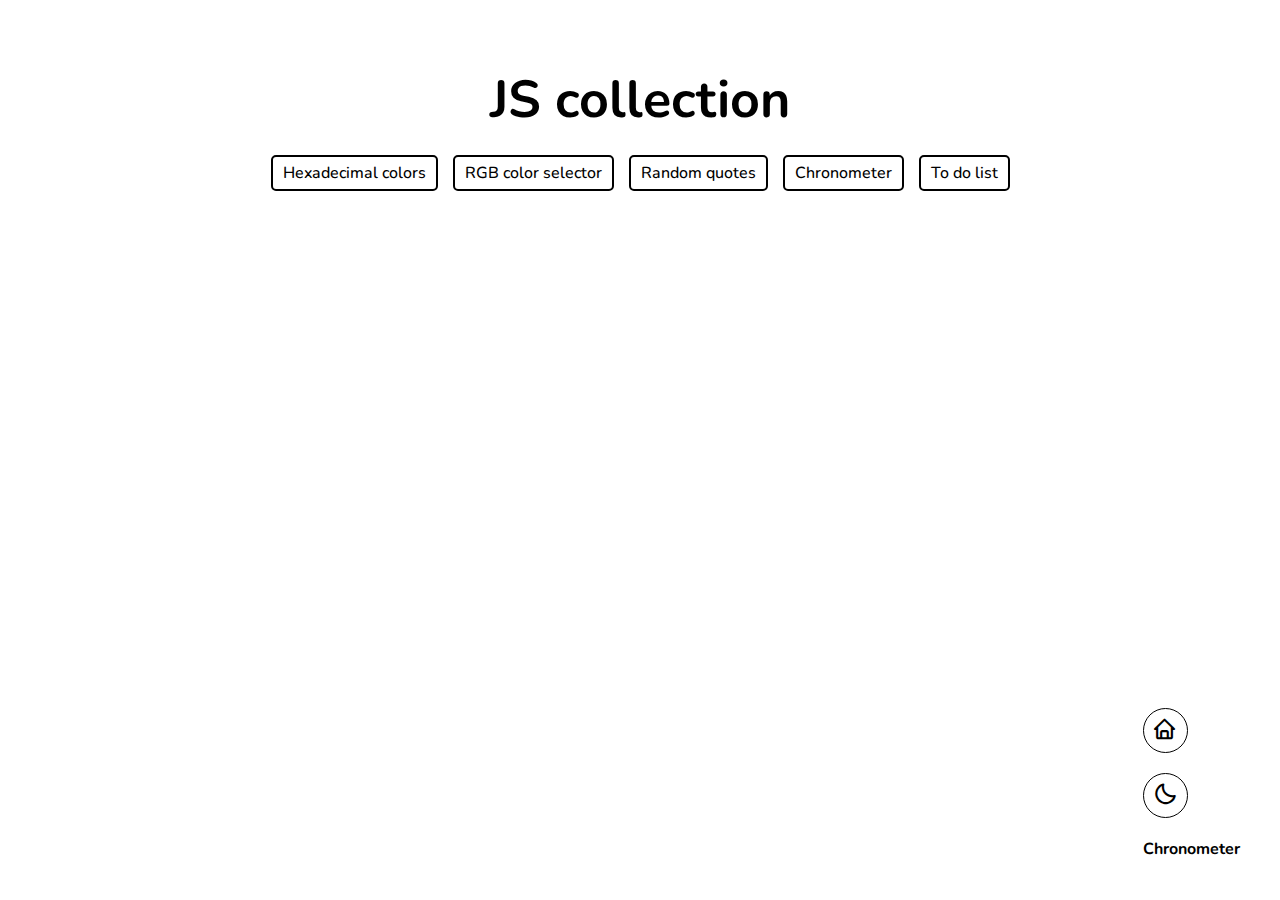
==== pages/chronometer.html @ 9836edfb "Added inital files,header and menu structure and styes" ====
<!DOCTYPE html>
<html lang="en">
<head>
  <meta charset="UTF-8">
  <meta name="viewport" content="width=device-width, initial-scale=1.0">
  <link href='https://unpkg.com/boxicons@2.1.4/css/boxicons.min.css' rel='stylesheet'>
  <link rel="stylesheet" href="../styles.css">
  <title>Chronometer</title>
</head>
<body>
  <header>
    <h1>JS collection</h1>
    <ul>
      <li class="hex"><a href="hexadecimal-colors.html">Hexadecimal colors</a></li>
      <li class="rgb"><a href="rgb-colors.html">RGB color selector</a></li>
      <li class="quo"><a href="random-quotes.html">Random quotes</a></li>
      <li class="chro"><a href="chronometer.html">Chronometer</a></li>
      <li class="to-do"><a href="to-do-list.html">To do list</a></li>
    </ul>
  </header>
  <div class="menu">
    <a href="../index.html"><i class='bx bx-home'></i></a>
    <button id="mode-button">
      <i class='bx bx-sun' ></i>
      <i class='bx bx-moon' ></i>
    </button>
    <main>
      <h2>Chronometer</h2>
    </main>
  </div>
</body>
<script src="main.js"></script>
</html>
---- styles.css ----
@import url('https://fonts.googleapis.com/css2?family=Nunito:ital,wght@0,200..1000;1,200..1000&display=swap');
/* general */
*{
  margin: 0px;
  padding: 0px;
  font-family: "Nunito", sans-serif;
  font-size: 16px;
}
a{
  text-decoration: none;
  color: #000000;
}
h1{
  font-size: 52px;
  font-weight: 700;
}
.dark-mode{
  color: #fff;
  background-color: #242424;
}
body .bx-sun,
.dark-mode .bx-moon{
  display: none;
}
.dark-mode .bx-sun{
  display: flex;
}
.dark-mode .menu a,
.dark-mode .menu button,
.dark-mode header li{
  border-color: #fff;
}
.dark-mode .menu a,
.dark-mode .menu button,
.dark-mode a{
  color: #fff;
}
/* header */
header{
  display: flex;
  flex-direction: column;
  align-items: center;
  padding: 5%;
  gap: 20px;
}
header ul{
  display: flex;
  list-style: none;
  gap: 15px;
}
header li{
  border: solid 2px #000000;
  border-radius: 5px;
  padding: 5px 10px;
  font-weight: 500;
}
.hex:hover{  background-color: #A0EEFF; }
.rgb:hover{  background-color: #FFFBA0; }
.quo:hover{  background-color: #FFA0D9; }
.chro:hover{  background-color: #FFA0A0; }
.to-do:hover{  background-color: #ADFFA0; }

.dark-mode .hex:hover{  background-color: #14B7DB; }
.dark-mode .rgb:hover{  background-color: #FAB225; }
.dark-mode .quo:hover{  background-color: #EF37A6; }
.dark-mode .chro:hover{  background-color: #F44747; }
.dark-mode .to-do:hover{  background-color: #64E038; }
/* menu */
.menu{
  display: flex;
  flex-direction: column;
  position: absolute;
  bottom: 40px;
  right: 40px;
  gap: 20px;
}
.menu a,
.menu button{
  border: solid 1.5px #000000;
  border-radius: 100%;
  padding: 8px;
  width: 45px;
  height: 45px;
  cursor: pointer;
  background: none;
  box-sizing: border-box;
}
.menu a:hover { background-color: #ADA0FF; }
.dark-mode .menu a:hover { background-color: #5E4FB6; }
.menu .bx{
  font-size: 25px;
}
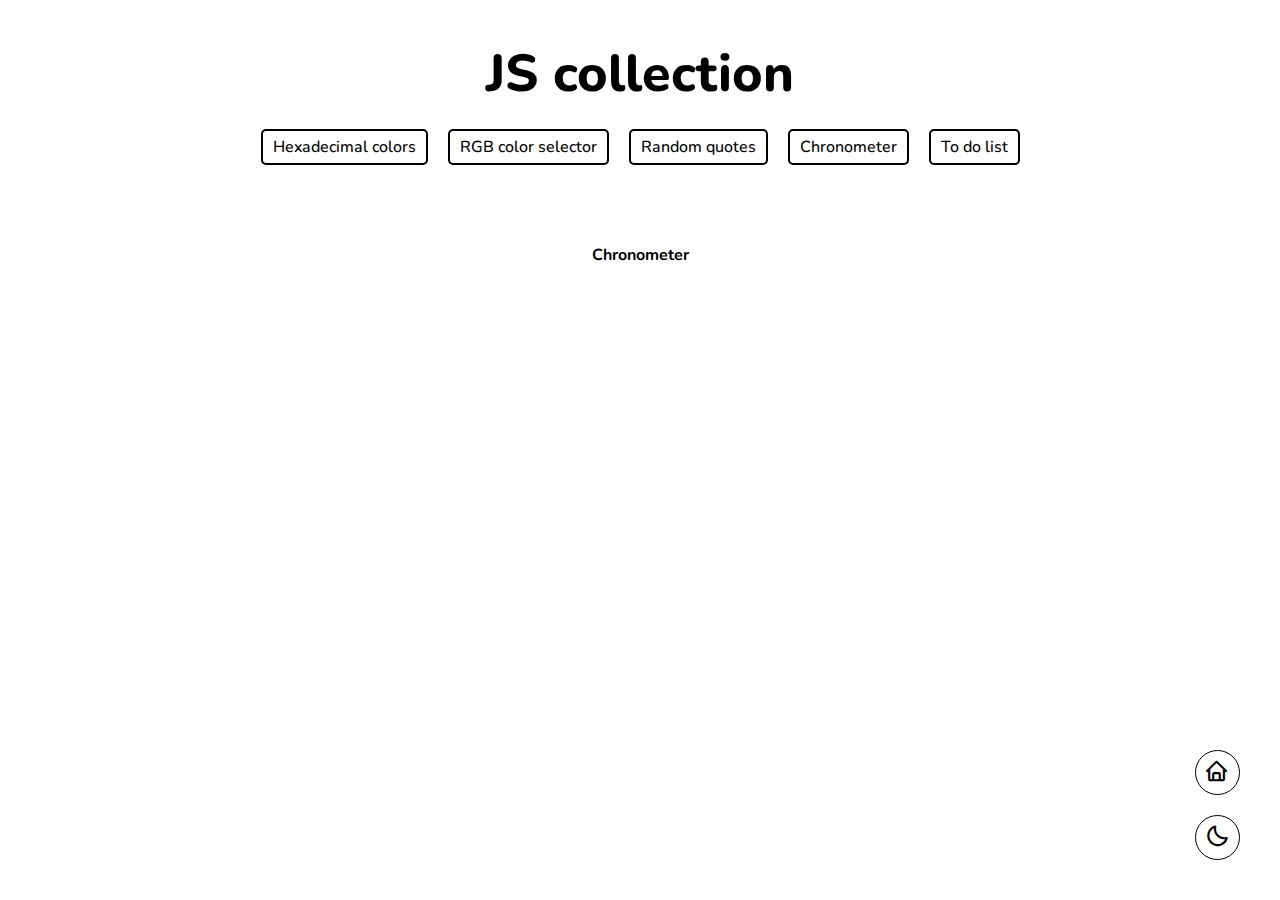
==== commit 4a760da5: "Added home styles, responsive menu and dark mode corrections" ====
--- a/pages/chronometer.html
+++ b/pages/chronometer.html
@@ -10,7 +10,7 @@
 <body>
   <header>
     <h1>JS collection</h1>
-    <ul>
+    <ul class="options">
       <li class="hex"><a href="hexadecimal-colors.html">Hexadecimal colors</a></li>
       <li class="rgb"><a href="rgb-colors.html">RGB color selector</a></li>
       <li class="quo"><a href="random-quotes.html">Random quotes</a></li>
@@ -19,15 +19,18 @@
     </ul>
   </header>
   <div class="menu">
+    <button class="options-button">
+      <i class='bx bx-menu'></i>
+    </button>
     <a href="../index.html"><i class='bx bx-home'></i></a>
-    <button id="mode-button">
+    <button class="mode-button">
       <i class='bx bx-sun' ></i>
       <i class='bx bx-moon' ></i>
     </button>
-    <main>
-      <h2>Chronometer</h2>
-    </main>
   </div>
+  <main>
+    <h2>Chronometer</h2>
+  </main>
 </body>
-<script src="main.js"></script>
+<script src="../main.js"></script>
 </html>--- a/styles.css
+++ b/styles.css
@@ -12,12 +12,24 @@
 }
 h1{
   font-size: 52px;
-  font-weight: 700;
+  font-weight: 800;
+  text-align: center;
+}
+.visible{
+  opacity: 1;
+  visibility: visible;
+}
+main{
+  padding: 40px 0;
+  display: flex;
+  flex-direction: column;
+  align-items: center;
 }
 .dark-mode{
   color: #fff;
   background-color: #242424;
 }
+.options-button,
 body .bx-sun,
 .dark-mode .bx-moon{
   display: none;
@@ -35,24 +47,32 @@
 .dark-mode a{
   color: #fff;
 }
+.dark-mode header li{
+  background-color: #242424;
+}
 /* header */
 header{
   display: flex;
   flex-direction: column;
   align-items: center;
-  padding: 5%;
+  padding: 3%;
   gap: 20px;
 }
 header ul{
   display: flex;
+  flex-flow: wrap;
+  justify-content: center;
   list-style: none;
-  gap: 15px;
+  gap: 20px;
 }
 header li{
+  background-color: #fff;
   border: solid 2px #000000;
   border-radius: 5px;
   padding: 5px 10px;
   font-weight: 500;
+  text-align: center;
+  height:fit-content;
 }
 .hex:hover{  background-color: #A0EEFF; }
 .rgb:hover{  background-color: #FFFBA0; }
@@ -85,8 +105,30 @@
   background: none;
   box-sizing: border-box;
 }
-.menu a:hover { background-color: #ADA0FF; }
-.dark-mode .menu a:hover { background-color: #5E4FB6; }
+.menu a:hover,
+.menu button:hover {
+ background-color: #ADA0FF; 
+}
+.dark-mode .menu a:hover,
+.dark-mode .menu button:hover { 
+  background-color: #5E4FB6; 
+}
 .menu .bx{
   font-size: 25px;
+}
+
+@media (max-width: 430px){
+  .options-button{
+    display: flex;
+  }
+  header ul{
+    opacity: 0;
+    visibility: hidden;
+    flex-direction: column;
+    justify-content: center;
+    align-items: flex-end;
+    position: absolute;
+    bottom: 40px;
+    right: 110px;
+  }
 }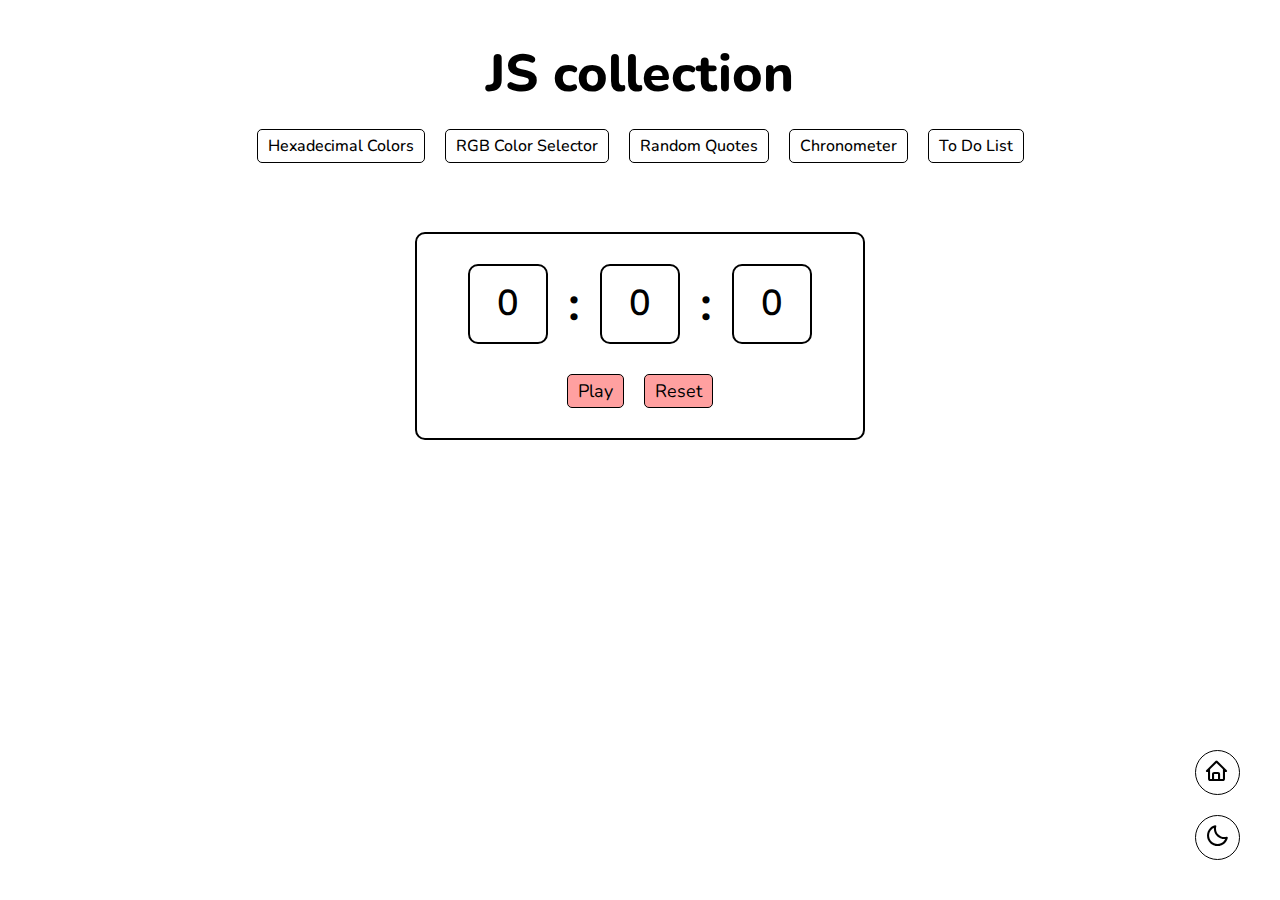
==== commit 46c47e97: "Added Chronometer structure, styles and functions" ====
--- a/pages/chronometer.html
+++ b/pages/chronometer.html
@@ -4,6 +4,7 @@
   <meta charset="UTF-8">
   <meta name="viewport" content="width=device-width, initial-scale=1.0">
   <link href='https://unpkg.com/boxicons@2.1.4/css/boxicons.min.css' rel='stylesheet'>
+  <link rel="stylesheet" href="../styles/chronometer.css">
   <link rel="stylesheet" href="../styles.css">
   <title>Chronometer</title>
 </head>
@@ -29,8 +30,27 @@
     </button>
   </div>
   <main>
-    <h2>Chronometer</h2>
+    <div class="card">
+      <div class="chronometer">
+        <div class="num-time">
+          <p id="hours">0</p>
+        </div>
+        <h3>:</h3>
+        <div class="num-time">
+          <p id="minutes">0</p>
+        </div>
+        <h3>:</h3>
+        <div class="num-time">
+          <p id="seconds">0</p>
+        </div>
+      </div>
+      <div class="buttons">
+        <button id="play-stop">Play</button>
+        <button id="reset">Reset</button>
+      </div>
+    </div>
   </main>
 </body>
 <script src="../main.js"></script>
+<script src="../js-files/chronometer.js"></script>
 </html>--- a/styles/chronometer.css
+++ b/styles/chronometer.css
@@ -0,0 +1,53 @@
+.card{
+  border: solid 2px #000;
+  border-radius: 10px;
+  width: 450px;
+  padding: 30px;
+  display: flex;
+  flex-direction: column;
+  align-items: center;
+  box-sizing: border-box;
+  gap: 30px;
+}
+.buttons,
+.chronometer{
+  display: flex;
+  align-items: center;
+  gap: 20px;
+}
+.num-time{
+  display: flex;
+  align-items: center;
+  height: 80px;
+  width: 80px;
+  padding: 15px;
+  justify-content: center;
+  border: solid 2px #000;
+  border-radius: 10px;
+  box-sizing: border-box;
+}
+p{
+  font-size: 36px;
+  font-weight: 600;
+}
+h3{
+  font-size: 48px;
+}
+button{
+  border: solid 1.5px #000;
+  border-radius: 5px;
+  padding: 4px 10px;
+  font-size: 18px;
+  background-color: #FFA0A0;
+  cursor: pointer;
+  text-transform: capitalize;
+}
+.dark-mode .num-time,
+.dark-mode .card,
+.dark-mode button{
+  border-color: #fff;
+}
+.dark-mode button{
+  color: #fff;
+  background-color: #F44747;
+}--- a/styles.css
+++ b/styles.css
@@ -5,6 +5,9 @@
   padding: 0px;
   font-family: "Nunito", sans-serif;
   font-size: 16px;
+}
+body{
+  transition: all 0.7s;
 }
 a{
   text-decoration: none;
@@ -20,7 +23,7 @@
   visibility: visible;
 }
 main{
-  padding: 40px 0;
+  padding: 30px 0;
   display: flex;
   flex-direction: column;
   align-items: center;
@@ -47,7 +50,9 @@
 .dark-mode a{
   color: #fff;
 }
-.dark-mode header li{
+.dark-mode header li,
+.dark-mode .menu a,
+.dark-mode .menu button{
   background-color: #242424;
 }
 /* header */
@@ -67,12 +72,13 @@
 }
 header li{
   background-color: #fff;
-  border: solid 2px #000000;
+  border: solid 1.5px #000000;
   border-radius: 5px;
   padding: 5px 10px;
   font-weight: 500;
   text-align: center;
   height:fit-content;
+  text-transform: capitalize;
 }
 .hex:hover{  background-color: #A0EEFF; }
 .rgb:hover{  background-color: #FFFBA0; }
@@ -89,20 +95,21 @@
 .menu{
   display: flex;
   flex-direction: column;
-  position: absolute;
+  position: fixed;
   bottom: 40px;
   right: 40px;
   gap: 20px;
+  z-index: 100;
 }
 .menu a,
 .menu button{
+  background-color: #fff;
   border: solid 1.5px #000000;
   border-radius: 100%;
   padding: 8px;
   width: 45px;
   height: 45px;
   cursor: pointer;
-  background: none;
   box-sizing: border-box;
 }
 .menu a:hover,
@@ -127,8 +134,9 @@
     flex-direction: column;
     justify-content: center;
     align-items: flex-end;
-    position: absolute;
+    position: fixed;
     bottom: 40px;
     right: 110px;
+    z-index: 99;
   }
 }